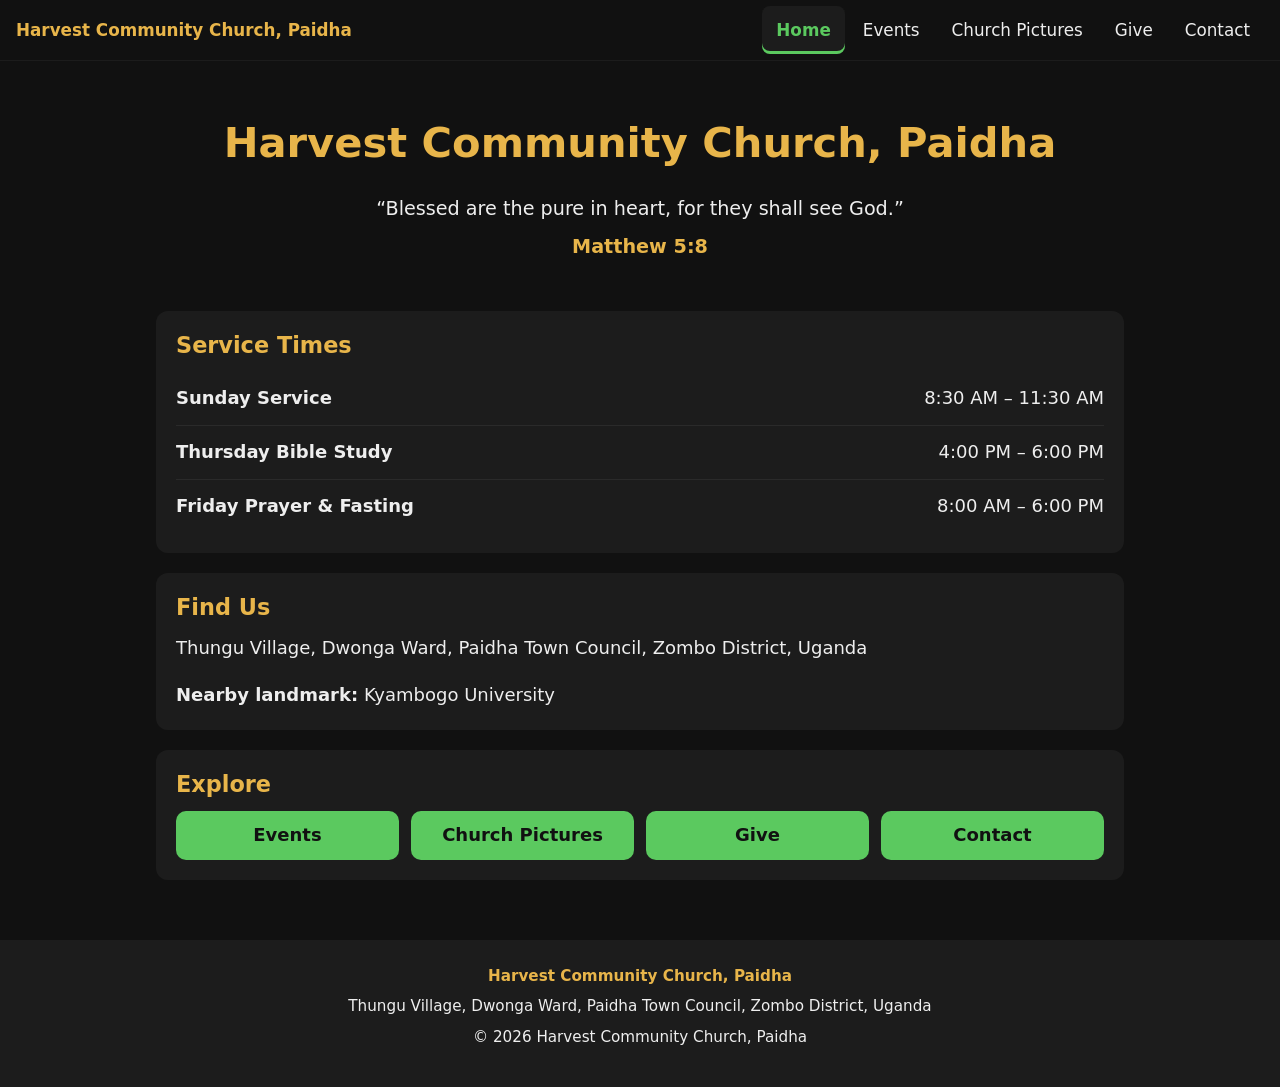
==== index.html @ 278269df "Add Harvest Community Church, Paidha website" ====
<!DOCTYPE html>
<html lang="en" class="no-js">
<head>
  <meta charset="utf-8">
  <meta name="viewport" content="width=device-width, initial-scale=1">
  <title>Home | Harvest Community Church, Paidha</title>
  <meta name="description" content="Welcome to Harvest Community Church, Paidha. Service times and how to find us.">
  <meta name="theme-color" content="#111111">
  <link rel="stylesheet" href="css/style.css">
  <script src="js/nav.js"></script>
</head>
<body>
  <a class="skip-link" href="#main">Skip to content</a>
  <header class="site-header">
    <div class="header-inner">
      <a class="brand" href="index.html">Harvest Community Church, Paidha</a>
      <button class="nav-toggle" type="button" aria-expanded="false" aria-controls="site-nav">
        <span class="nav-toggle-bars" aria-hidden="true"></span>
        <span class="nav-toggle-label">Menu</span>
      </button>
    </div>
    <nav id="site-nav" class="site-nav" aria-label="Main">
      <ul>
        <li><a href="index.html" class="active" aria-current="page">Home</a></li>
        <li><a href="events.html">Events</a></li>
        <li><a href="gallery.html">Church Pictures</a></li>
        <li><a href="give.html">Give</a></li>
        <li><a href="contact.html">Contact</a></li>
      </ul>
    </nav>
  </header>

  <main id="main">
    <section class="hero">
      <h1>Harvest Community Church, Paidha</h1>
      <blockquote class="scripture">
        <p>&ldquo;Blessed are the pure in heart, for they shall see God.&rdquo;</p>
        <cite>Matthew 5:8</cite>
      </blockquote>
    </section>

    <section class="card" aria-labelledby="times-heading">
      <h2 id="times-heading">Service Times</h2>
        <ul class="times">
          <li><span class="what">Sunday Service</span> <span class="when">8:30 AM &ndash; 11:30 AM</span></li>
          <li><span class="what">Thursday Bible Study</span> <span class="when">4:00 PM &ndash; 6:00 PM</span></li>
          <li><span class="what">Friday Prayer &amp; Fasting</span> <span class="when">8:00 AM &ndash; 6:00 PM</span></li>
        </ul>
    </section>

    <section class="card" aria-labelledby="find-heading">
      <h2 id="find-heading">Find Us</h2>
      <p>Thungu Village, Dwonga Ward, Paidha Town Council, Zombo District, Uganda</p>
      <p><strong>Nearby landmark:</strong> Kyambogo University</p>
    </section>

    <section class="card" aria-labelledby="explore-heading">
      <h2 id="explore-heading">Explore</h2>
      <div class="button-grid">
        <a class="button" href="events.html">Events</a>
        <a class="button" href="gallery.html">Church Pictures</a>
        <a class="button" href="give.html">Give</a>
        <a class="button" href="contact.html">Contact</a>
      </div>
    </section>
  </main>

  <footer class="site-footer">
    <p class="footer-name">Harvest Community Church, Paidha</p>
    <p>Thungu Village, Dwonga Ward, Paidha Town Council, Zombo District, Uganda</p>
    <p>&copy; 2026 Harvest Community Church, Paidha</p>
  </footer>
</body>
</html>
---- css/style.css ----
/* Harvest Community Church, Paidha - one stylesheet, mobile first.
   Colours: background #111, cards #1c1c1c, text #EEEEEE,
   headings gold #E8B54A, accent green #5BC95F. */
:root {
  --bg: #111111;
  --card: #1c1c1c;
  --text: #eeeeee;
  --gold: #e8b54a;
  --green: #5bc95f;
  --radius: 12px;
}

*, *::before, *::after { box-sizing: border-box; }

html { -webkit-text-size-adjust: 100%; }

body {
  margin: 0;
  background: var(--bg);
  color: var(--text);
  font-family: system-ui, -apple-system, "Segoe UI", Roboto, "Helvetica Neue", Arial, sans-serif;
  font-size: 1.0625rem; /* 17px */
  line-height: 1.6;
}

h1, h2, h3 { color: var(--gold); line-height: 1.25; margin: 0 0 0.6em; }
h1 { font-size: 1.9rem; }
h2 { font-size: 1.4rem; }
h3 { font-size: 1.2rem; }
p { margin: 0 0 1em; }
p:last-child { margin-bottom: 0; }

a { color: var(--green); text-underline-offset: 3px; }
a:focus-visible, button:focus-visible { outline: 3px solid var(--gold); outline-offset: 3px; }

.skip-link {
  position: absolute; left: -9999px; top: 0;
  background: var(--card); color: var(--green); padding: 12px 16px; z-index: 100;
}
.skip-link:focus { left: 8px; top: 8px; }

/* Header */
.site-header {
  position: sticky; top: 0; z-index: 50;
  background: var(--bg);
  border-bottom: 1px solid var(--card);
}
.header-inner {
  display: flex; align-items: center; justify-content: space-between; gap: 12px;
  max-width: 1000px; margin: 0 auto; padding: 8px 16px; min-height: 60px;
}
.brand {
  color: var(--gold); font-weight: 700; text-decoration: none;
  font-size: 1.05rem; line-height: 1.25;
  display: flex; align-items: center; min-height: 44px;
}
.nav-toggle {
  display: none; /* shown only when JS is available */
  align-items: center; gap: 8px;
  min-height: 44px; min-width: 44px; padding: 8px 12px;
  background: var(--card); color: var(--text);
  border: 1px solid var(--green); border-radius: 8px;
  font: inherit; font-size: 1rem; cursor: pointer;
}
.nav-toggle-bars, .nav-toggle-bars::before, .nav-toggle-bars::after {
  display: block; width: 20px; height: 2px; background: var(--green); position: relative;
}
.nav-toggle-bars { flex: 0 0 20px; margin: 6px 0; }
.nav-toggle-bars::before, .nav-toggle-bars::after { content: ""; position: absolute; left: 0; }
.nav-toggle-bars::before { top: -6px; }
.nav-toggle-bars::after { top: 6px; }
.js .nav-toggle { display: inline-flex; }

.site-nav ul { list-style: none; margin: 0; padding: 0 16px 12px; max-width: 1000px; margin: 0 auto; }
.site-nav a {
  display: flex; align-items: center; min-height: 48px; padding: 0 12px;
  color: var(--text); text-decoration: none; border-radius: 8px; font-size: 1.05rem;
}
.site-nav a:hover { color: var(--green); }
.site-nav a.active { color: var(--green); background: var(--card); font-weight: 700; box-shadow: inset 4px 0 0 var(--green); }

/* With JS on small screens the menu is collapsed until toggled */
.js .site-nav { display: none; }
.js .site-nav.open { display: block; }

/* Main */
main { max-width: 1000px; margin: 0 auto; padding: 24px 16px 40px; }
section, .pay-grid, .gallery { margin-bottom: 24px; }
.card {
  background: var(--card); border-radius: var(--radius);
  padding: 20px; margin-bottom: 20px;
}
.page-title { margin-top: 8px; }
.intro { font-size: 1.1rem; }
.note { font-style: italic; }

.hero { text-align: center; padding: 32px 4px 16px; }
.hero h1 { font-size: 2.1rem; }
.scripture { margin: 16px auto 8px; max-width: 34em; font-size: 1.2rem; }
.scripture p { margin-bottom: 0.4em; }
.scripture cite { color: var(--gold); font-style: normal; font-weight: 600; }

.times { list-style: none; margin: 0; padding: 0; }
.times li { padding: 12px 0; border-bottom: 1px solid #2a2a2a; display: flex; flex-direction: column; }
.times li:last-child { border-bottom: 0; }
.times .what { font-weight: 700; }

.button {
  display: inline-flex; align-items: center; justify-content: center;
  min-height: 48px; padding: 10px 20px;
  background: var(--green); color: var(--bg);
  border: 0; border-radius: 10px;
  font: inherit; font-weight: 700; text-decoration: none; cursor: pointer;
}
.button:hover { filter: brightness(1.1); }
.button-grid { display: grid; grid-template-columns: 1fr; gap: 12px; }

.event-meta { display: flex; flex-direction: column; font-weight: 700; }

/* Gallery */
.gallery { display: grid; grid-template-columns: 1fr; gap: 16px; }
.photo { margin: 0; background: var(--card); border-radius: var(--radius); overflow: hidden; }
.photo img { display: block; width: 100%; aspect-ratio: 4 / 3; object-fit: cover; }
.photo figcaption { padding: 10px 14px; }
.photo-frame {
  aspect-ratio: 4 / 3; display: flex; align-items: center; justify-content: center;
  border: 2px dashed #333; border-radius: var(--radius); color: var(--text); opacity: 0.85;
}

/* Give */
.pay-grid { display: grid; grid-template-columns: 1fr; gap: 0; }
.pay-number { font-size: 1.5rem; font-weight: 700; }
.pay-number a { display: inline-flex; align-items: center; min-height: 44px; }
.copy-btn { display: none; margin-top: 12px; }
.js .copy-btn { display: inline-flex; }

/* Contact */
.contact-list { list-style: none; margin: 0; padding: 0; }
.contact-list li { padding: 10px 0; display: flex; flex-direction: column; }
.contact-list .label { font-weight: 700; color: var(--gold); font-size: 0.95rem; }
.contact-list a { display: inline-flex; align-items: center; min-height: 44px; font-size: 1.1rem; word-break: break-word; }

/* Footer */
.site-footer {
  background: var(--card); text-align: center;
  padding: 24px 16px 32px; font-size: 0.95rem;
}
.site-footer p { margin: 0 0 6px; }
.footer-name { color: var(--gold); font-weight: 700; }

/* Wider screens */
@media (min-width: 600px) {
  body { font-size: 1.125rem; } /* 18px */
  .gallery { grid-template-columns: repeat(2, 1fr); }
  .button-grid { grid-template-columns: repeat(2, 1fr); }
  .pay-grid { grid-template-columns: repeat(2, 1fr); gap: 20px; }
  .times li { flex-direction: row; justify-content: space-between; gap: 16px; }
  .hero h1 { font-size: 2.6rem; }
}

@media (min-width: 860px) {
  .gallery { grid-template-columns: repeat(3, 1fr); }
  .button-grid { grid-template-columns: repeat(4, 1fr); }
  .site-header { display: flex; align-items: center; justify-content: space-between; padding: 0 16px; }
  .header-inner { margin: 0; padding: 8px 0; max-width: none; }
  .js .nav-toggle { display: none; }
  .site-nav, .js .site-nav { display: block; }
  .site-nav ul { display: flex; gap: 4px; padding: 0; margin: 0; }
  .site-nav a { padding: 0 14px; }
  .site-nav a.active { box-shadow: inset 0 -3px 0 var(--green); }
}
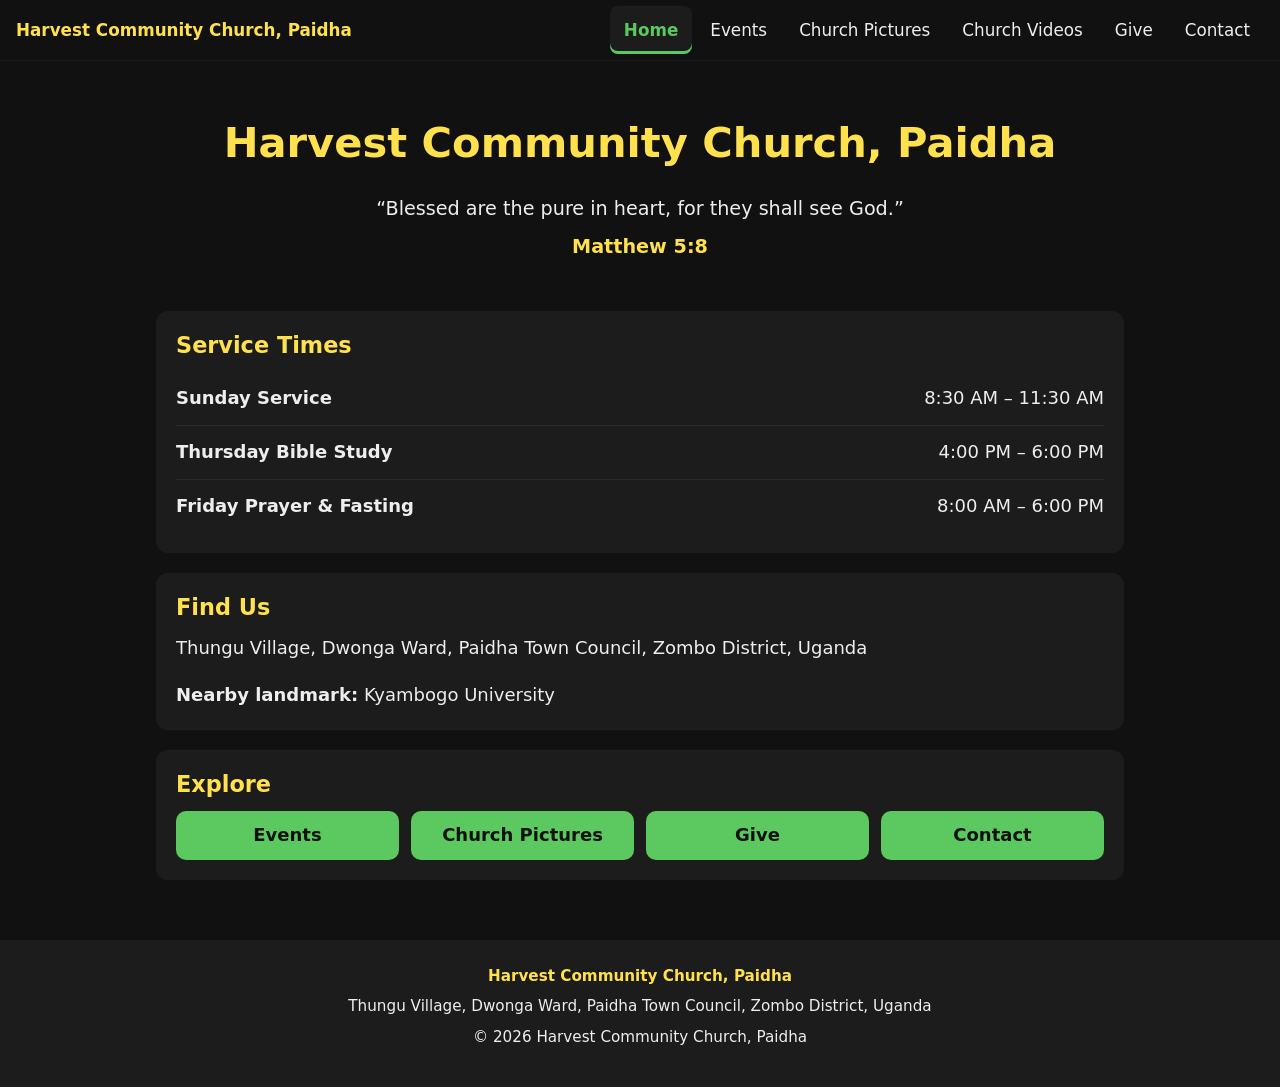
==== commit 4949cd23: "Add Church Videos page" ====
--- a/index.html
+++ b/index.html
@@ -24,6 +24,7 @@
         <li><a href="index.html" class="active" aria-current="page">Home</a></li>
         <li><a href="events.html">Events</a></li>
         <li><a href="gallery.html">Church Pictures</a></li>
+        <li><a href="videos.html">Church Videos</a></li>
         <li><a href="give.html">Give</a></li>
         <li><a href="contact.html">Contact</a></li>
       </ul>
--- a/css/style.css
+++ b/css/style.css
@@ -1,11 +1,11 @@
 /* Harvest Community Church, Paidha - one stylesheet, mobile first.
    Colours: background #111, cards #1c1c1c, text #EEEEEE,
-   headings gold #E8B54A, accent green #5BC95F. */
+   headings gold #FFE14D, accent green #5BC95F. */
 :root {
   --bg: #111111;
   --card: #1c1c1c;
   --text: #eeeeee;
-  --gold: #e8b54a;
+  --gold: #ffe14d;
   --green: #5bc95f;
   --radius: 12px;
 }
@@ -120,7 +120,7 @@
 /* Gallery */
 .gallery { display: grid; grid-template-columns: 1fr; gap: 16px; }
 .photo { margin: 0; background: var(--card); border-radius: var(--radius); overflow: hidden; }
-.photo img { display: block; width: 100%; aspect-ratio: 4 / 3; object-fit: cover; }
+.photo img { display: block; width: 100%; aspect-ratio: 3 / 4; object-fit: cover; object-position: center top; }
 .photo figcaption { padding: 10px 14px; }
 .photo-frame {
   aspect-ratio: 4 / 3; display: flex; align-items: center; justify-content: center;
@@ -169,3 +169,11 @@
   .site-nav a { padding: 0 14px; }
   .site-nav a.active { box-shadow: inset 0 -3px 0 var(--green); }
 }
+
+/* Videos */
+.videos { display: grid; grid-template-columns: 1fr; gap: 20px; justify-items: center; margin-bottom: 24px; }
+.video { margin: 0; width: 100%; max-width: 320px; background: var(--card); border-radius: var(--radius); overflow: hidden; }
+.video-frame { position: relative; width: 100%; aspect-ratio: 267 / 476; background: #000; }
+.video-frame iframe { position: absolute; inset: 0; width: 100%; height: 100%; border: 0; }
+.video figcaption { padding: 10px 14px; text-align: center; }
+@media (min-width: 700px) { .videos { grid-template-columns: repeat(2, 1fr); } }
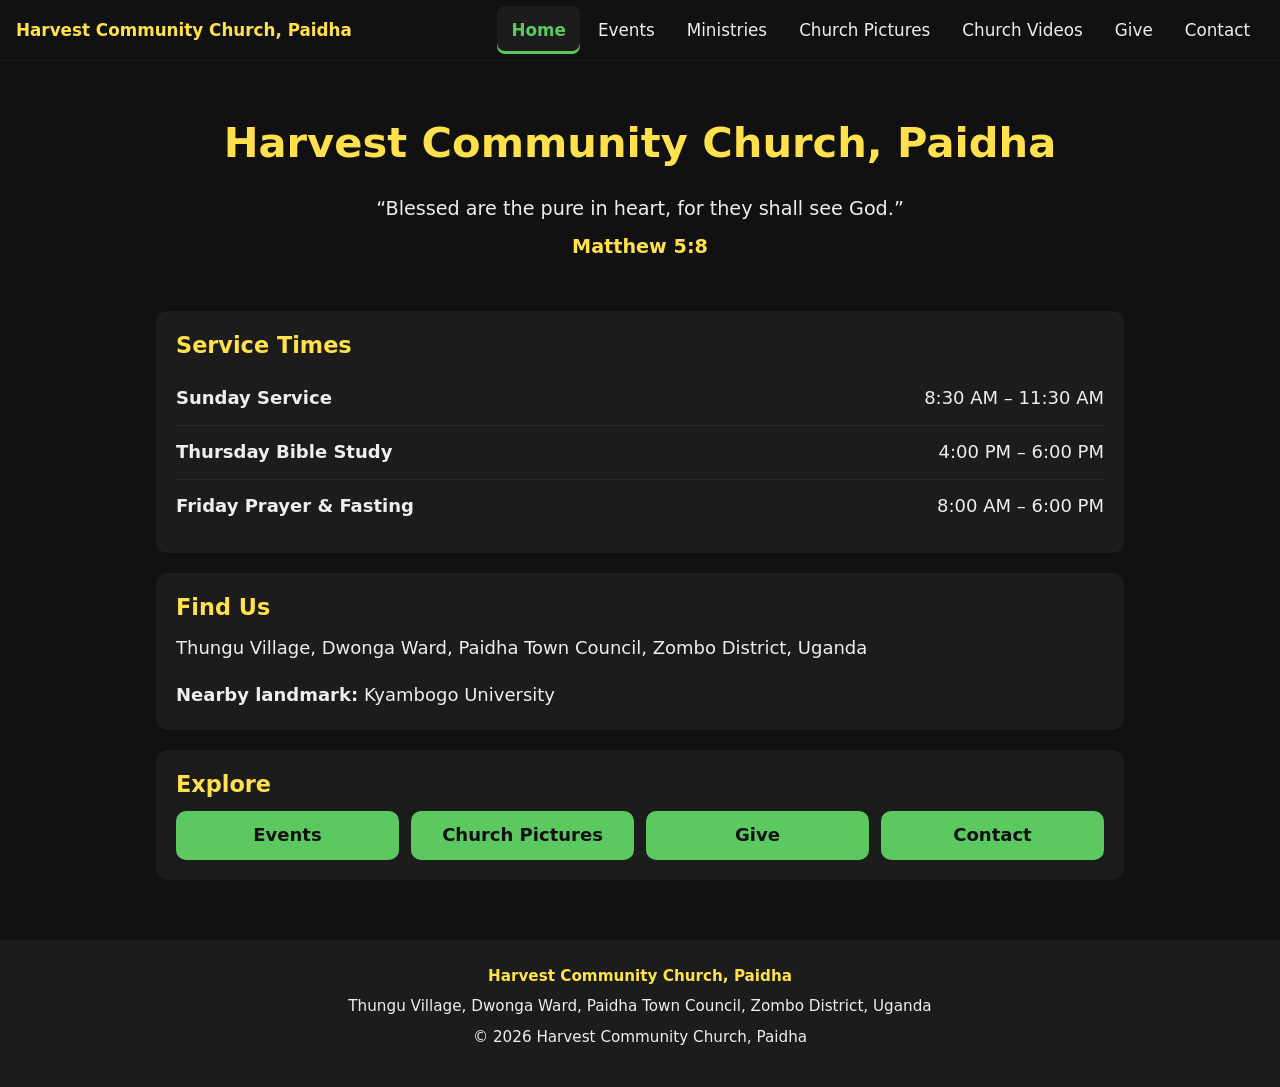
==== commit 6bf07fa6: "Add Ministries page and navigation link" ====
--- a/index.html
+++ b/index.html
@@ -23,6 +23,7 @@
       <ul>
         <li><a href="index.html" class="active" aria-current="page">Home</a></li>
         <li><a href="events.html">Events</a></li>
+        <li><a href="ministries.html">Ministries</a></li>
         <li><a href="gallery.html">Church Pictures</a></li>
         <li><a href="videos.html">Church Videos</a></li>
         <li><a href="give.html">Give</a></li>
@@ -71,5 +72,6 @@
     <p>Thungu Village, Dwonga Ward, Paidha Town Council, Zombo District, Uganda</p>
     <p>&copy; 2026 Harvest Community Church, Paidha</p>
   </footer>
+<script data-goatcounter="https://hccpaidha.goatcounter.com/count" async src="//gc.zgo.at/count.js"></script>
 </body>
 </html>
--- a/css/style.css
+++ b/css/style.css
@@ -173,7 +173,14 @@
 /* Videos */
 .videos { display: grid; grid-template-columns: 1fr; gap: 20px; justify-items: center; margin-bottom: 24px; }
 .video { margin: 0; width: 100%; max-width: 320px; background: var(--card); border-radius: var(--radius); overflow: hidden; }
-.video-frame { position: relative; width: 100%; aspect-ratio: 267 / 476; background: #000; }
-.video-frame iframe { position: absolute; inset: 0; width: 100%; height: 100%; border: 0; }
+.video video { display: block; width: 100%; height: auto; background: #000; }
 .video figcaption { padding: 10px 14px; text-align: center; }
-@media (min-width: 700px) { .videos { grid-template-columns: repeat(2, 1fr); } }
+
+/* Prayer */
+.page-subtitle { margin-top: -4px; margin-bottom: 20px; color: var(--text); }
+.prayer-group { margin-bottom: 28px; }
+.prayer-group h2 { color: var(--gold); border-bottom: 2px solid var(--green); padding-bottom: 6px; }
+.prayer-item { border-left: 4px solid var(--green); }
+.prayer-text { margin: 0 0 8px; white-space: pre-line; overflow-wrap: anywhere; }
+.prayer-date { margin: 0; font-size: 0.85rem; opacity: 0.75; }
+.prayer-status { font-style: italic; }
